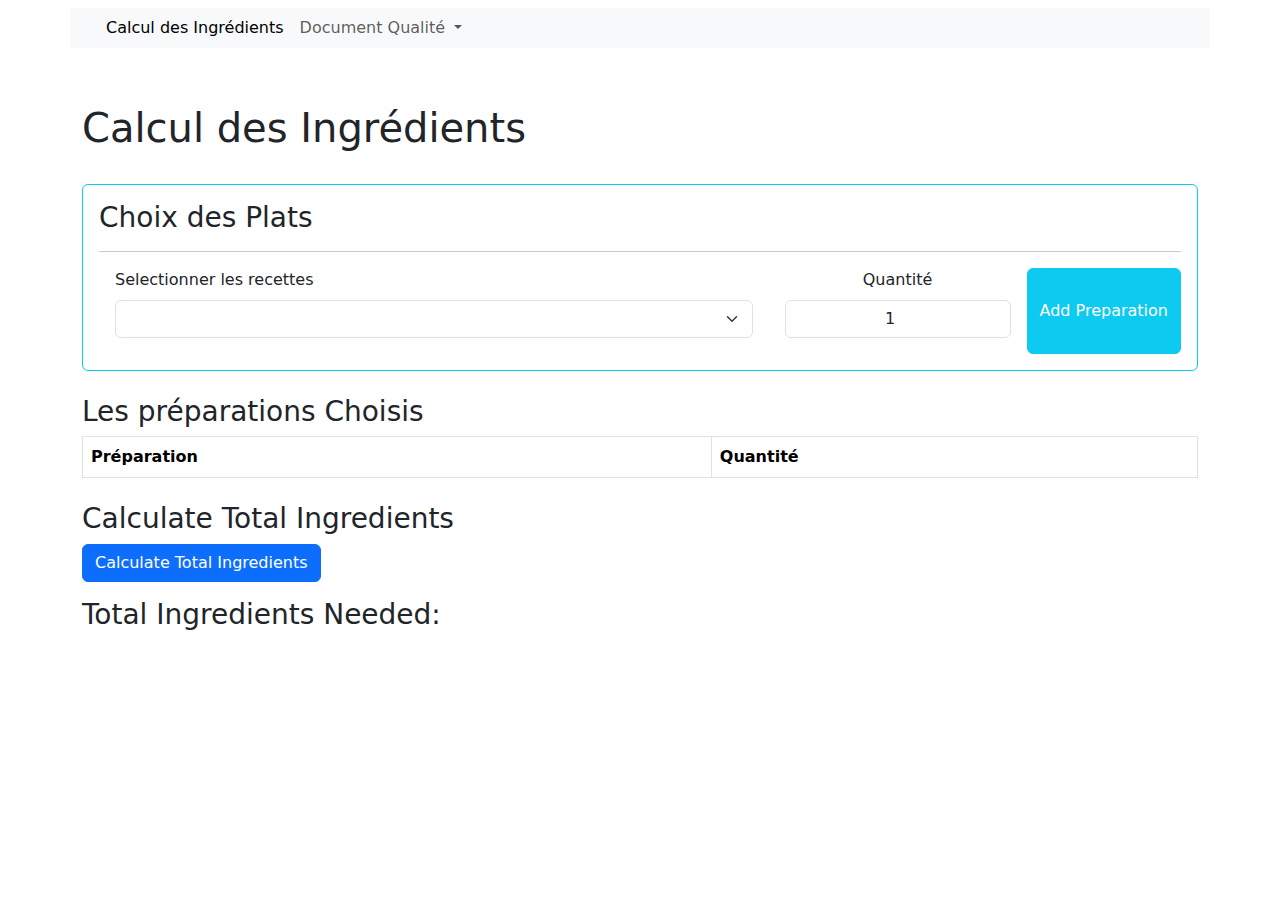
==== index.html @ 1b9cec72 "add navbar" ====
<!DOCTYPE html>
<html lang="en">
  <head>
    <meta charset="UTF-8" />
    <meta name="viewport" content="width=device-width, initial-scale=1.0" />

    <!-- Bootstrap CSS -->
    <link
      href="https://cdn.jsdelivr.net/npm/bootstrap@5.3.3/dist/css/bootstrap.min.css"
      rel="stylesheet"
      integrity="sha384-QWTKZyjpPEjISv5WaRU9OFeRpok6YctnYmDr5pNlyT2bRjXh0JMhjY6hW+ALEwIH"
      crossorigin="anonymous"
    />

    <!-- Custom CSS -->
    <link rel="stylesheet" href="style.css" />

    <!-- Custom JS -->
    <script defer src="script.js"></script>

    <!-- Bootstrap JS -->
    <script
      defer
      src="https://cdn.jsdelivr.net/npm/bootstrap@5.3.3/dist/js/bootstrap.bundle.min.js"
      integrity="sha384-YvpcrYf0tY3lHB60NNkmXc5s9fDVZLESaAA55NDzOxhy9GkcIdslK1eN7N6jIeHz"
      crossorigin="anonymous"
    ></script>

    <title>Preparation Ingredients Calculator</title>
  </head>
  <body>

    <nav class="navbar navbar-expand-md ">
      <div class="container bg-body-tertiary">
        <a class="navbar-brand" href="#"><img class="rounded-circle" src="logo.png" width="70px" alt=""></a>
        <button class="navbar-toggler" type="button" data-bs-toggle="collapse" data-bs-target="#navbarNavDropdown" aria-controls="navbarNavDropdown" aria-expanded="false" aria-label="Toggle navigation">
          <span class="navbar-toggler-icon"></span>
        </button>
        <div class="collapse navbar-collapse" id="navbarNavDropdown">
          <ul class="navbar-nav">
            <li class="nav-item">
              <a class="nav-link active" aria-current="page" href="#">Calcul des Ingrédients</a>
            </li>


            <li class="nav-item dropdown">
              <a class="nav-link dropdown-toggle" href="#" role="button" data-bs-toggle="dropdown" aria-expanded="false">
                Document Qualité
              </a>
              <ul class="dropdown-menu">
                <li><a class="dropdown-item" href="#">Procedure Reception</a></li>
                <li><a class="dropdown-item" href="#">Logigramme</a></li>
              </ul>
            </li>
          </ul>
        </div>
      </div>
    </nav>


    <div class="container my-5">
      <!-- Header with Logo and Title -->
      <div class="d-flex align-items-center mb-4">
        <h1 class="text-center">Calcul des Ingrédients</h1>
      </div>

      <!-- Form to select a preparation and adjust quantities -->
      <div class="card border-info mb-4">
        <div class="card-body">
          <h3 class="card-title">Choix des Plats</h3>
          <hr />
          <form class="d-flex justify-content-between">
            <div class="mb-3 flex-grow-1 px-3">
              <label for="prep-select" class="form-label"
                >Selectionner les recettes</label
              >
              <select class="form-select" id="prep-select">
                <!-- Built-in preparations will be dynamically added here -->
              </select>
            </div>

            <div class="px-3">
              <label for="prep-quantity" class="form-label w-100 text-center"
                >Quantité</label
              >
              <input
                class="form-control text-center"
                type="number"
                id="prep-quantity"
                placeholder="Enter number"
                value="1"
                min="1"
                required
              />
            </div>
            <button
              class="btn btn-info text-white"
              type="button"
              onclick="addSelectedPreparation()"
            >
              Add Preparation
            </button>
          </form>
        </div>
      </div>

      <!-- Display selected preparations with their quantities -->
      <div class="mb-4">
        <h3>Les préparations Choisis</h3>

        <table class="table table-bordered">
          <thead>
            <tr>
              <th>Préparation</th>
              <th>Quantité</th>
            </tr>
          </thead>
          <tbody id="chosen-prep-list">
            <!-- Table rows will be dynamically added here -->
          </tbody>
        </table>
      </div>

      <!-- Form to calculate total ingredients -->
      <div>
        <h3>Calculate Total Ingredients</h3>
        <button class="btn btn-primary mb-3" onclick="calculateTotal()">
          Calculate Total Ingredients
        </button>
        <h3>Total Ingredients Needed:</h3>
        <ul id="total-ingredients" class="list-group"></ul>
      </div>
    </div>
  </body>
</html>
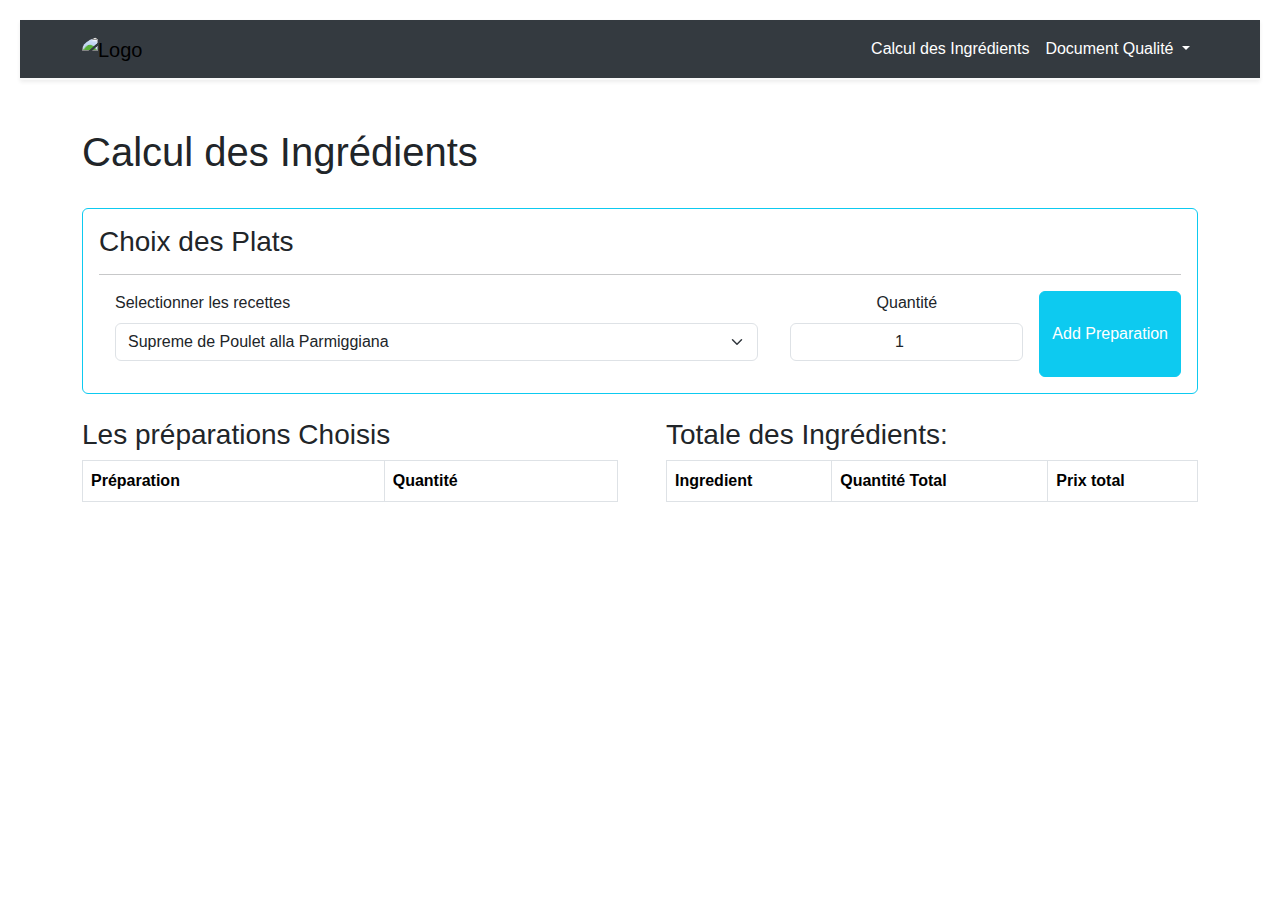
==== commit 5775a86d: "complte navbar with tables all and flex disposition" ====
--- a/index.html
+++ b/index.html
@@ -30,32 +30,34 @@
   </head>
   <body>
 
-    <nav class="navbar navbar-expand-md ">
-      <div class="container bg-body-tertiary">
-        <a class="navbar-brand" href="#"><img class="rounded-circle" src="logo.png" width="70px" alt=""></a>
-        <button class="navbar-toggler" type="button" data-bs-toggle="collapse" data-bs-target="#navbarNavDropdown" aria-controls="navbarNavDropdown" aria-expanded="false" aria-label="Toggle navigation">
+
+    <nav class="navbar navbar-expand-lg bg-dark border-bottom border-light shadow-sm">
+      <div class="container">
+        <a class="navbar-brand" href="#">
+          <img class="rounded-circle" src="logo.png" width="70px" alt="Logo">
+        </a>
+        <button class="navbar-toggler text-light" type="button" data-bs-toggle="collapse" data-bs-target="#navbarNavDropdown" aria-controls="navbarNavDropdown" aria-expanded="false" aria-label="Toggle navigation">
           <span class="navbar-toggler-icon"></span>
         </button>
         <div class="collapse navbar-collapse" id="navbarNavDropdown">
-          <ul class="navbar-nav">
+          <ul class="navbar-nav ms-auto">
             <li class="nav-item">
-              <a class="nav-link active" aria-current="page" href="#">Calcul des Ingrédients</a>
+              <a class="nav-link text-white active" aria-current="page" href="#">Calcul des Ingrédients</a>
             </li>
-
-
             <li class="nav-item dropdown">
-              <a class="nav-link dropdown-toggle" href="#" role="button" data-bs-toggle="dropdown" aria-expanded="false">
+              <a class="nav-link text-white dropdown-toggle" href="#" role="button" data-bs-toggle="dropdown" aria-expanded="false">
                 Document Qualité
               </a>
-              <ul class="dropdown-menu">
-                <li><a class="dropdown-item" href="#">Procedure Reception</a></li>
-                <li><a class="dropdown-item" href="#">Logigramme</a></li>
+              <ul class="dropdown-menu bg-dark">
+                <li><a class="dropdown-item text-white" href="#">Procedure Reception</a></li>
+                <li><a class="dropdown-item text-white" href="#">Logigramme</a></li>
               </ul>
             </li>
           </ul>
         </div>
       </div>
     </nav>
+
 
 
     <div class="container my-5">
@@ -96,40 +98,62 @@
             <button
               class="btn btn-info text-white"
               type="button"
-              onclick="addSelectedPreparation()"
+              onclick="addSelectedPreparation() + calculateTotal()"
             >
               Add Preparation
             </button>
           </form>
         </div>
       </div>
+      <div class="d-md-flex justify-content-center gap-5">
 
+
+        <div class="mb-4 flex-grow-1">
+          <h3>Les préparations Choisis</h3>
+
+          <table class="table table-bordered">
+            <thead>
+              <tr>
+                <th>Préparation</th>
+                <th>Quantité</th>
+              </tr>
+            </thead>
+            <tbody id="chosen-prep-list">
+              <!-- Table rows will be dynamically added here -->
+            </tbody>
+          </table>
+        </div>
+
+
+        <div class=" flex-grow-1">
+          <h3>Totale des Ingrédients:</h3>
+          <table class="table table-bordered table-striped">
+            <thead>
+              <tr>
+                <th>Ingredient</th>
+
+                <th>Quantité Total</th>
+                <th>Prix total</th>
+              </tr>
+            </thead>
+            <tbody id="total-ingredients"> <!-- Rows will be dynamically added here -->
+            </tbody>
+          </table>
+        </div>
+
+
+
+
+
+      </div>
       <!-- Display selected preparations with their quantities -->
-      <div class="mb-4">
-        <h3>Les préparations Choisis</h3>
 
-        <table class="table table-bordered">
-          <thead>
-            <tr>
-              <th>Préparation</th>
-              <th>Quantité</th>
-            </tr>
-          </thead>
-          <tbody id="chosen-prep-list">
-            <!-- Table rows will be dynamically added here -->
-          </tbody>
-        </table>
-      </div>
 
-      <!-- Form to calculate total ingredients -->
-      <div>
-        <h3>Calculate Total Ingredients</h3>
-        <button class="btn btn-primary mb-3" onclick="calculateTotal()">
-          Calculate Total Ingredients
-        </button>
-        <h3>Total Ingredients Needed:</h3>
-        <ul id="total-ingredients" class="list-group"></ul>
-      </div>
-    </div>
+
+  <!-- Form to calculate total ingredients -->
+
+
+
+
   </body>
 </html>
--- a/style.css
+++ b/style.css
@@ -0,0 +1,100 @@
+
+body {
+    font-family: Arial, sans-serif;
+    margin: 20px;
+}
+/* .preparation{
+    margin: 50px;
+}
+.choose_prep {
+    margin: 40px;
+    padding: 20px;
+    background-color: rgb(253, 253, 253);
+    border: solid 1px;
+    padding-left: 120px;
+
+}
+.remove-btn {
+    color: red;
+    cursor: pointer;
+    font-weight: bold;
+    margin-left: 10px;
+}
+.adjust-quantity {
+    display: inline-block;
+    margin-left: 10px;
+} */
+
+
+
+
+/* Navbar container style */
+.navbar {
+    background-color: #343a40 !important; /* Dark background */
+    border-bottom: 2px solid #f8f9fa !important; /* Light border */
+    transition: background-color 0.3s ease-in-out, box-shadow 0.3s ease-in-out;
+  }
+
+  /* Hover effect for the navbar */
+  .navbar:hover {
+    background-color: #212529 !important; /* Darker on hover */
+    box-shadow: 0 4px 8px rgba(0, 0, 0, 0.2); /* Subtle shadow */
+  }
+
+  /* Style for nav links */
+  .nav-link {
+    color: #ffffff !important;
+    font-weight: 500;
+    padding-left: 15px;
+    padding-right: 15px;
+    transition: color 0.3s ease-in-out;
+  }
+
+  /* Hover effect for nav links */
+  .nav-link:hover {
+    color: #f8f9fa !important; /* Slightly lighter white */
+    background-color: #495057 !important; /* Darker background on hover */
+    border-radius: 5px; /* Soft corner radius */
+  }
+
+  /* Dropdown styling */
+  .dropdown-menu {
+    background-color: #212529 !important;
+    border: none;
+    box-shadow: 0px 4px 12px rgba(0, 0, 0, 0.15);
+    transition: opacity 0.3s ease-in-out;
+  }
+
+  /* Dropdown item hover effect */
+  .dropdown-item {
+    color: #f8f9fa !important;
+    transition: background-color 0.3s ease-in-out, color 0.3s ease-in-out;
+  }
+
+  /* Hover effect for dropdown items */
+  .dropdown-item:hover {
+    background-color: #343a40 !important; /* Darker background */
+    color: #ffffff !important;
+    border-radius: 4px; /* Smooth rounded corners on hover */
+  }
+
+  /* Navbar toggler style */
+  .navbar-toggler {
+    border: none;
+    outline: none;
+  }
+
+  /* Custom style for the navbar-toggler icon */
+  .navbar-toggler-icon {
+    filter: invert(1); /* Makes the icon white */
+  }
+
+  /* Additional padding and spacing */
+  .navbar-brand img {
+    transition: transform 0.3s ease-in-out;
+  }
+
+  .navbar-brand:hover img {
+    transform: scale(1.1); /* Slight zoom effect */
+  }
+
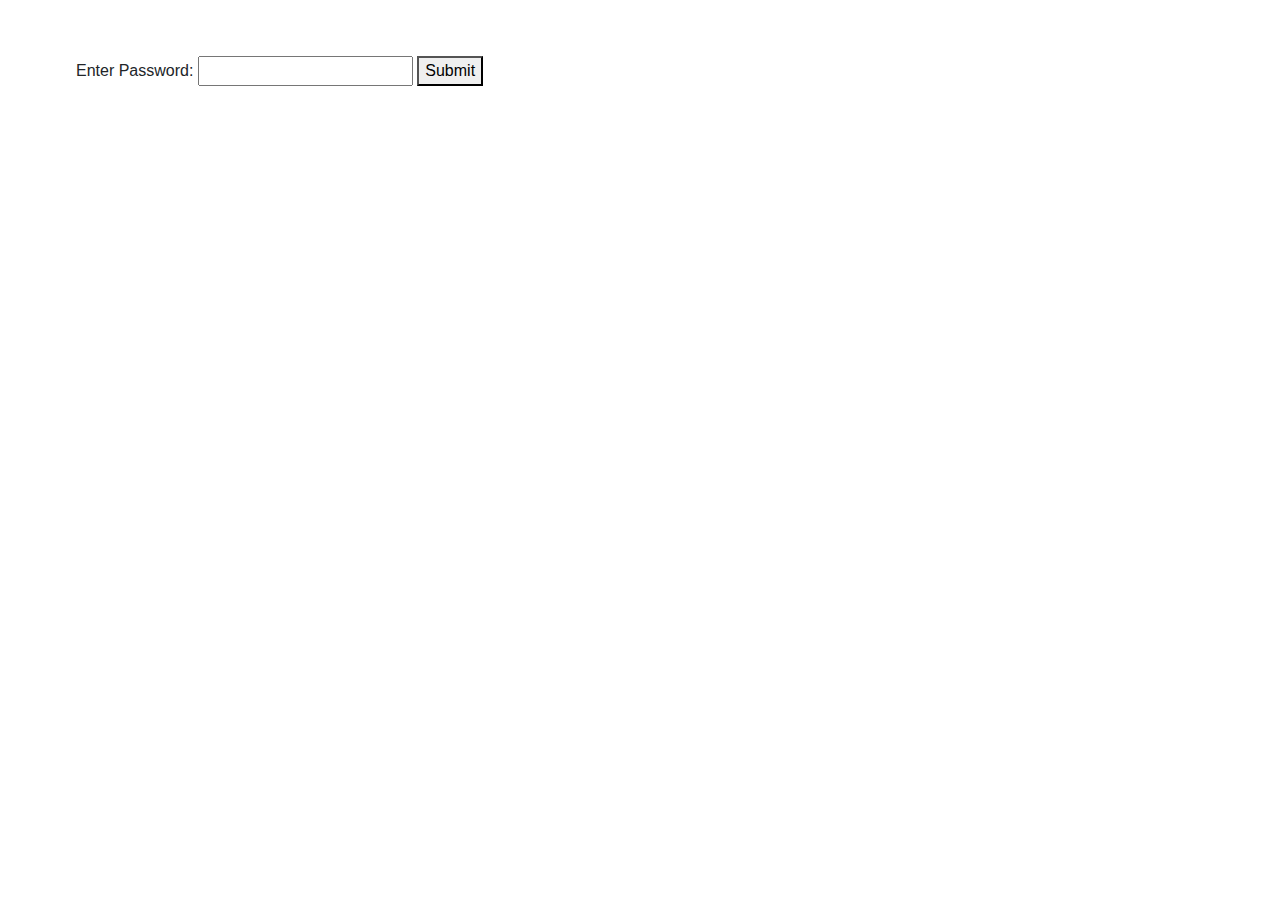
==== commit 83326163: "add password" ====
--- a/index.html
+++ b/index.html
@@ -26,11 +26,23 @@
       crossorigin="anonymous"
     ></script>
 
+    <script dfer src="https://cdnjs.cloudflare.com/ajax/libs/xlsx/0.18.5/xlsx.full.min.js"></script>
+
+
     <title>Preparation Ingredients Calculator</title>
   </head>
   <body>
 
 
+    <div class="container-fluid m-5 p-2" id="password-prompt">
+      <label for="password">Enter Password:</label>
+      <input type="password" id="password">
+      <button onclick="checkPassword()">Submit</button>
+    </div>
+
+    <div id="protected-content">
+
+      <!-- Your protected content goes here -->
     <nav class="navbar navbar-expand-lg bg-dark border-bottom border-light shadow-sm">
       <div class="container">
         <a class="navbar-brand" href="#">
@@ -42,21 +54,27 @@
         <div class="collapse navbar-collapse" id="navbarNavDropdown">
           <ul class="navbar-nav ms-auto">
             <li class="nav-item">
-              <a class="nav-link text-white active" aria-current="page" href="#">Calcul des Ingrédients</a>
+              <a class="nav-link text-white active" aria-current="page" href="index.html">Calcul des Ingrédients</a>
             </li>
             <li class="nav-item dropdown">
               <a class="nav-link text-white dropdown-toggle" href="#" role="button" data-bs-toggle="dropdown" aria-expanded="false">
                 Document Qualité
               </a>
               <ul class="dropdown-menu bg-dark">
-                <li><a class="dropdown-item text-white" href="#">Procedure Reception</a></li>
-                <li><a class="dropdown-item text-white" href="#">Logigramme</a></li>
+                <li><a class="dropdown-item text-white" href="procedure.html">Procedure Reception</a></li>
+                <li><a class="dropdown-item text-white" href="logigramme.html">Logigramme</a></li>
               </ul>
             </li>
           </ul>
         </div>
       </div>
     </nav>
+
+
+    <div id="notification-container" class="position-fixed top-0 end-0 p-3" style=" z-index: 11;">
+      <!-- Notifications will be added here by JavaScript -->
+    </div>
+
 
 
 
@@ -95,18 +113,23 @@
                 required
               />
             </div>
-            <button
+            <div class="d-flex flex-column gap-2">
+              <button
               class="btn btn-info text-white"
               type="button"
               onclick="addSelectedPreparation() + calculateTotal()"
             >
               Add Preparation
             </button>
+            <button class="btn btn-primary" onclick="generateExcelReport()">Download Excel</button>
+
+
+            </div>
+
           </form>
         </div>
       </div>
-      <div class="d-md-flex justify-content-center gap-5">
-
+      <div class="d-md-flex justify-content-center min-vw-75 gap-2">
 
         <div class="mb-4 flex-grow-1">
           <h3>Les préparations Choisis</h3>
@@ -126,14 +149,15 @@
 
 
         <div class=" flex-grow-1">
-          <h3>Totale des Ingrédients:</h3>
+          <h3>Total des Ingrédients:</h3>
           <table class="table table-bordered table-striped">
             <thead>
               <tr>
-                <th>Ingredient</th>
-
-                <th>Quantité Total</th>
-                <th>Prix total</th>
+                <th>Ingrédient</th>
+                <th>Rendement</th>
+                <th>Quantité Net</th>
+                <th>Quantité Brute</th>
+                <th>Prix Total</th>
               </tr>
             </thead>
             <tbody id="total-ingredients"> <!-- Rows will be dynamically added here -->
@@ -148,12 +172,6 @@
       </div>
       <!-- Display selected preparations with their quantities -->
 
-
-
-  <!-- Form to calculate total ingredients -->
-
-
-
-
+    </div>
   </body>
 </html>
--- a/style.css
+++ b/style.css
@@ -38,7 +38,7 @@
   /* Hover effect for the navbar */
   .navbar:hover {
     background-color: #212529 !important; /* Darker on hover */
-    box-shadow: 0 4px 8px rgba(0, 0, 0, 0.2); /* Subtle shadow */
+    box-shadow: 0 4px 8px rgba(253, 0, 0, 0.986); /* Subtle shadow */
   }
 
   /* Style for nav links */
@@ -67,7 +67,7 @@
 
   /* Dropdown item hover effect */
   .dropdown-item {
-    color: #f8f9fa !important;
+    color: #68696b !important;
     transition: background-color 0.3s ease-in-out, color 0.3s ease-in-out;
   }
 
@@ -76,6 +76,7 @@
     background-color: #343a40 !important; /* Darker background */
     color: #ffffff !important;
     border-radius: 4px; /* Smooth rounded corners on hover */
+    font-weight: 700;
   }
 
   /* Navbar toggler style */
@@ -98,3 +99,6 @@
     transform: scale(1.1); /* Slight zoom effect */
   }
 
+  #protected-content {
+    display: none;
+  }
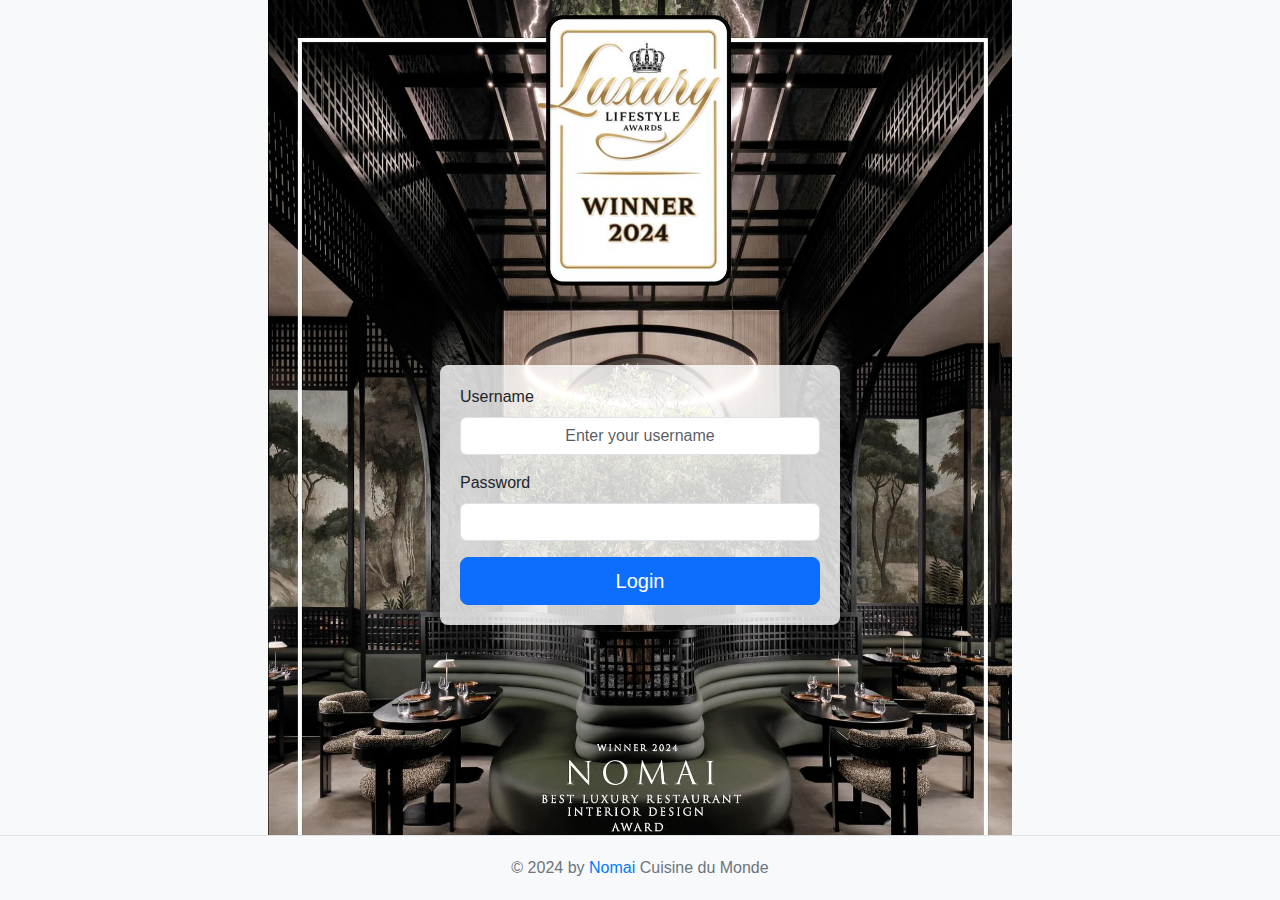
==== commit 340dd19e: "add backgroun image" ====
--- a/index.html
+++ b/index.html
@@ -15,6 +15,8 @@
     <!-- Custom CSS -->
     <link rel="stylesheet" href="style.css" />
 
+    <script defer src="https://cdnjs.cloudflare.com/ajax/libs/pdf-lib/1.17.1/pdf-lib.min.js"></script>
+
     <!-- Custom JS -->
     <script defer src="script.js"></script>
 
@@ -26,19 +28,89 @@
       crossorigin="anonymous"
     ></script>
 
-    <script dfer src="https://cdnjs.cloudflare.com/ajax/libs/xlsx/0.18.5/xlsx.full.min.js"></script>
+    <script defer src="https://cdnjs.cloudflare.com/ajax/libs/xlsx/0.18.5/xlsx.full.min.js"></script>
 
 
     <title>Preparation Ingredients Calculator</title>
+
+    <style>
+      body {
+        margin: 0;
+        height: 100%;
+        background: url('winner.jpg') no-repeat center center fixed;
+        background-size: contain
+      }
+
+      .login-container {
+        position: absolute;
+        top: 55%; /* Positionne le formulaire à 20% du haut de la page */
+        left: 50%;
+        transform: translate(-50%, -50%);
+        width: 100%;
+        max-width: 400px;
+        max-height: 350px;
+        padding: 20px;
+        background-color: rgba(255, 255, 255, 0.8);
+        border-radius: 8px;
+        box-shadow: 0 4px 8px rgba(0, 0, 0, 0.2);
+      }
+
+      .notification {
+        position: absolute;
+        top: 20px;
+        right: 20px;
+      }
+
+      .footer {
+        background-color: #f8f9fa; /* Light gray background */
+        padding: 20px 0;
+        border-top: 1px solid #dee2e6;
+        position: fixed;
+        bottom: 0;
+        width: 100%;
+      }
+      .footer-text {
+        color: #6c757d; /* Gray color for the text */
+      }
+      .footer-text a {
+        color: #007bff; /* Bootstrap primary color for links */
+        text-decoration: none;
+      }
+      .footer-text a:hover {
+        text-decoration: underline;
+      }
+    </style>
+
   </head>
-  <body>
-
-
-    <div class="container-fluid m-5 p-2" id="password-prompt">
-      <label for="password">Enter Password:</label>
-      <input type="password" id="password">
-      <button onclick="checkPassword()">Submit</button>
-    </div>
+
+
+
+  <body class="bg-light">
+
+
+
+<div class="container mt-0 ">
+  <div id="notification-container">
+    <!-- Notifications will be added here by JavaScript -->
+  </div>
+</div>
+<div class="login-container" id="password-prompt">
+  <div id="loginForm">
+    <div class="mb-3">
+      <label for="username" class="form-label">Username</label>
+      <input type="text" class="form-control" id="username" required placeholder="Enter your username">
+    </div>
+    <div class="mb-3">
+      <label for="password" class="form-label">Password</label>
+      <input type="password" class="form-control" id="password" required>
+    </div>
+    <div class="d-grid gap-2">
+      <button type="button" class="btn btn-primary btn-lg" onclick="checkPassword()">Login</button>
+    </div>
+  </div>
+</div>
+
+
 
     <div id="protected-content">
 
@@ -53,6 +125,7 @@
         </button>
         <div class="collapse navbar-collapse" id="navbarNavDropdown">
           <ul class="navbar-nav ms-auto">
+
             <li class="nav-item">
               <a class="nav-link text-white active" aria-current="page" href="index.html">Calcul des Ingrédients</a>
             </li>
@@ -71,7 +144,7 @@
     </nav>
 
 
-    <div id="notification-container" class="position-fixed top-0 end-0 p-3" style=" z-index: 11;">
+    <div id="notification-container">
       <!-- Notifications will be added here by JavaScript -->
     </div>
 
@@ -89,7 +162,7 @@
         <div class="card-body">
           <h3 class="card-title">Choix des Plats</h3>
           <hr />
-          <form class="d-flex justify-content-between">
+          <div class="d-flex justify-content-between">
             <div class="mb-3 flex-grow-1 px-3">
               <label for="prep-select" class="form-label"
                 >Selectionner les recettes</label
@@ -122,14 +195,14 @@
               Add Preparation
             </button>
             <button class="btn btn-primary" onclick="generateExcelReport()">Download Excel</button>
-
+            <button class="btn btn-secondary"  id="generatePDFButton" onclick="generatePDFReport()">Download pdf</button>
 
             </div>
 
-          </form>
-        </div>
-      </div>
-      <div class="d-md-flex justify-content-center min-vw-75 gap-2">
+          </div>
+        </div>
+      </div>
+      <div class="d-md-flex justify-content-center  gap-2">
 
         <div class="mb-4 flex-grow-1">
           <h3>Les préparations Choisis</h3>
@@ -173,5 +246,13 @@
       <!-- Display selected preparations with their quantities -->
 
     </div>
+</div>
+    <footer class="footer text-center">
+      <div class="container">
+        <p class="footer-text mb-0">
+          &copy; 2024 by <a href="#" target="_blank">Nomai </a><span>Cuisine du Monde</span>
+        </p>
+      </div>
+    </footer>
   </body>
 </html>
--- a/style.css
+++ b/style.css
@@ -101,4 +101,49 @@
 
   #protected-content {
     display: none;
+
   }
+
+  #password-prompt{
+    display: block;
+  }
+
+  #notification-container{
+
+    position: fixed;
+    top: 0;
+    left: 0;
+    z-index: 1000;
+    width: 80%;
+    margin-left: 10%;
+
+
+  }
+
+  .toast-body{
+    font-size: 1rem;
+    color: #212529;
+
+
+  }
+
+  /* class="position-fixed top-0 end-0 p-3" style=" z-index: 11; */
+td, input{
+  text-align: center;
+}
+
+.footer {
+  background-color: #f8f9fa; /* Light gray background */
+  padding: 20px 0;
+  border-top: 1px solid #dee2e6;
+}
+.footer-text {
+  color: #6c757d; /* Gray color for the text */
+}
+.footer-text a {
+  color: #007bff; /* Bootstrap primary color for links */
+  text-decoration: none;
+}
+.footer-text a:hover {
+  text-decoration: underline;
+}
